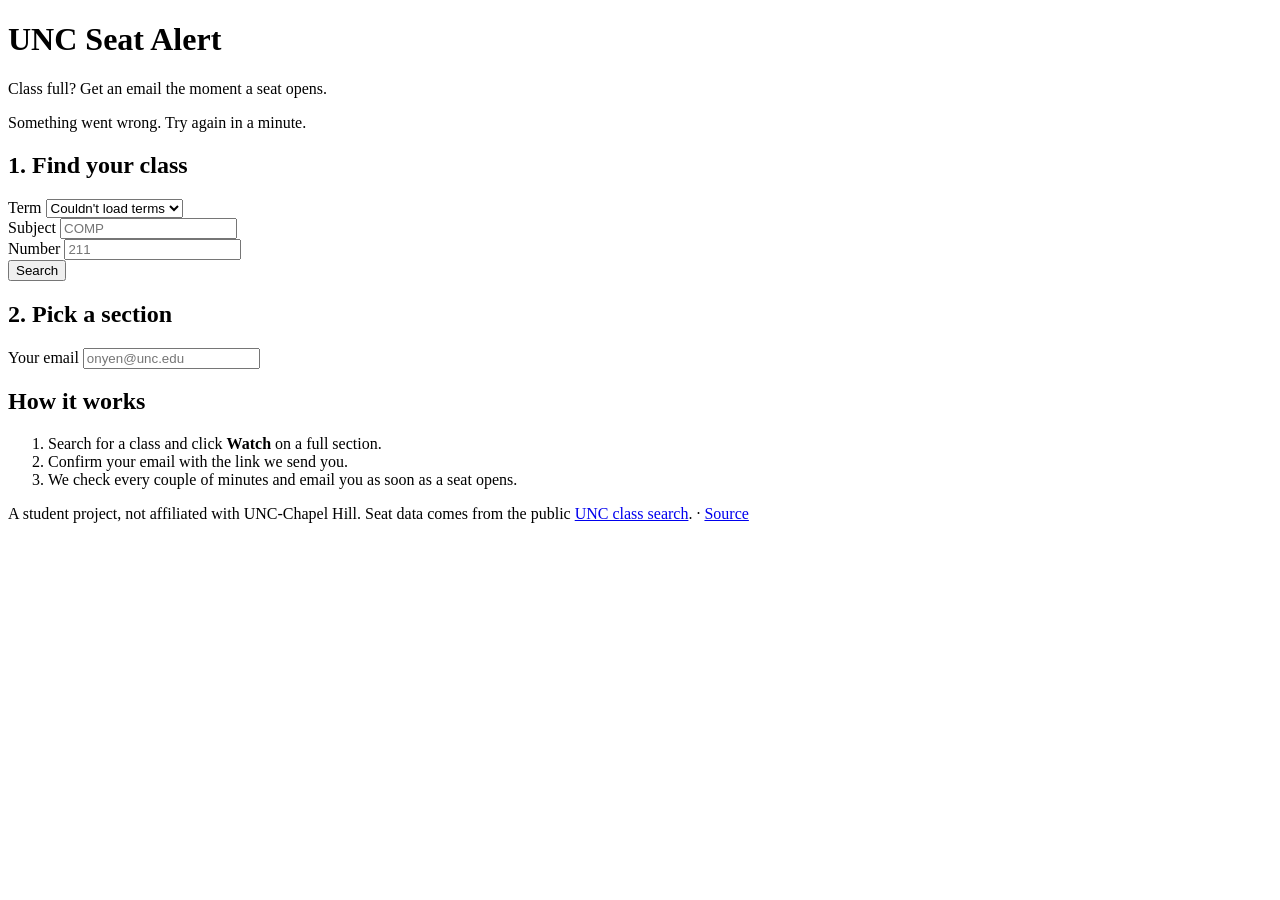
==== app/static/index.html @ b1ddf3b0 "Add web pages, Postgres + migrations, Docker, CI and deploy config - Sign-up page (term dropdown, li" ====
<!doctype html>
<html lang="en">
<head>
  <meta charset="utf-8">
  <meta name="viewport" content="width=device-width, initial-scale=1">
  <title>UNC Seat Alert</title>
  <meta name="description" content="Get an email the moment a seat opens in a full UNC class.">
  <link rel="stylesheet" href="/static/app.css">
</head>
<body>
<main class="page">
  <header>
    <h1>UNC Seat Alert</h1>
    <p>Class full? Get an email the moment a seat opens.</p>
  </header>

  <div id="notice" class="notice hidden" role="status" aria-live="polite"></div>

  <form id="search" class="card">
    <h2>1. Find your class</h2>
    <div class="row">
      <div>
        <label for="term">Term</label>
        <select id="term" required><option>Loading…</option></select>
      </div>
      <div>
        <label for="subject">Subject</label>
        <input id="subject" placeholder="COMP" required maxlength="8" autocapitalize="characters">
      </div>
      <div>
        <label for="number">Number</label>
        <input id="number" placeholder="211" required maxlength="8">
      </div>
      <button class="btn" type="submit">Search</button>
    </div>
  </form>

  <section id="results" class="card hidden">
    <h2 id="results-title">2. Pick a section</h2>
    <div style="margin-bottom:12px">
      <label for="email">Your email</label>
      <input id="email" type="email" placeholder="onyen@unc.edu" autocomplete="email">
    </div>
    <ul id="sections" class="sections"></ul>
  </section>

  <section class="card">
    <h2>How it works</h2>
    <ol class="steps">
      <li>Search for a class and click <strong>Watch</strong> on a full section.</li>
      <li>Confirm your email with the link we send you.</li>
      <li>We check every couple of minutes and email you as soon as a seat opens.</li>
    </ol>
  </section>

  <footer>
    A student project, not affiliated with UNC-Chapel Hill. Seat data comes from the public
    <a href="https://reports.unc.edu/class-search/" target="_blank" rel="noopener">UNC class search</a>.
    · <a href="https://github.com/Tdevu/seat-alert" target="_blank" rel="noopener">Source</a>
  </footer>
</main>

<script>
const $ = (id) => document.getElementById(id);
let lastSearch = null;

function notify(text, ok = true) {
  const n = $("notice");
  n.textContent = text;
  n.className = "notice " + (ok ? "ok" : "err");
  clearTimeout(notify.timer);
  notify.timer = setTimeout(() => n.classList.add("hidden"), ok ? 8000 : 6000);
}

async function api(path, options) {
  const resp = await fetch(path, options);
  const data = resp.status === 204 ? null : await resp.json().catch(() => null);
  if (!resp.ok) {
    let msg = data && data.detail;
    if (Array.isArray(msg)) msg = "Please check your email address.";
    throw new Error(msg || "Something went wrong. Try again in a minute.");
  }
  return data;
}

async function loadTerms() {
  const select = $("term");
  try {
    const terms = await api("/api/terms");
    select.replaceChildren(...terms.map((t) => new Option(t, t)));
    // Default to the latest term, which is usually the one being registered for.
    if (terms.length) select.value = terms[terms.length - 1];
  } catch (e) {
    select.replaceChildren(new Option("Couldn't load terms", ""));
    notify(e.message, false);
  }
}

function renderSections(sections) {
  const list = $("sections");
  list.replaceChildren();
  if (!sections.length) {
    const li = document.createElement("li");
    li.className = "muted";
    li.textContent = "No sections found. Check the subject and number.";
    list.append(li);
    return;
  }
  const first = sections[0];
  $("results-title").textContent =
    `2. Pick a section of ${first.subject} ${first.catalog_number}: ${first.title}`;

  for (const s of sections) {
    const li = document.createElement("li");
    li.className = "section";

    const info = document.createElement("div");
    info.className = "info";
    const name = document.createElement("div");
    name.className = "name";
    name.textContent = `Section ${s.section}`;
    const meta = document.createElement("div");
    meta.className = "meta";
    meta.textContent = [s.schedule, s.instruction_mode].filter(Boolean).join(" · ");
    info.append(name, meta);

    const badge = document.createElement("span");
    const open = s.available_seats > 0;
    badge.className = "badge " + (open ? "open" : "full");
    badge.textContent = open ? `${s.available_seats} open` : "Full";

    const btn = document.createElement("button");
    btn.className = "btn small" + (open ? " secondary" : "");
    btn.textContent = "Watch";
    btn.title = open ? "This section has seats now. We'll alert you if it fills and reopens."
                     : "Get an email when a seat opens";
    btn.addEventListener("click", () => watch(s, btn));

    li.append(info, badge, btn);
    list.append(li);
  }
}

async function watch(section, btn) {
  const email = $("email").value.trim();
  if (!email || !$("email").checkValidity()) {
    $("email").focus();
    notify("Enter your email first so we know where to send the alert.", false);
    return;
  }
  btn.disabled = true;
  try {
    const res = await api("/api/watches", {
      method: "POST",
      headers: { "Content-Type": "application/json" },
      body: JSON.stringify({
        email,
        term: section.term,
        subject: section.subject,
        catalog_number: section.catalog_number,
        section: section.section,
      }),
    });
    btn.textContent = "Watching ✓";
    notify(`Watching ${section.subject} ${section.catalog_number}-${section.section}. ${res.message}`);
  } catch (e) {
    btn.disabled = false;
    notify(e.message, false);
  }
}

$("search").addEventListener("submit", async (event) => {
  event.preventDefault();
  const params = new URLSearchParams({
    term: $("term").value,
    subject: $("subject").value.trim().toUpperCase(),
    catalog_number: $("number").value.trim(),
  });
  if (params.toString() === lastSearch) return;
  const btn = event.submitter;
  btn.disabled = true;
  $("notice").className = "notice hidden";
  try {
    const sections = await api("/api/sections?" + params);
    lastSearch = params.toString();
    $("results").classList.remove("hidden");
    renderSections(sections);
  } catch (e) {
    notify(e.message, false);
  } finally {
    btn.disabled = false;
  }
});

loadTerms();
</script>
</body>
</html>
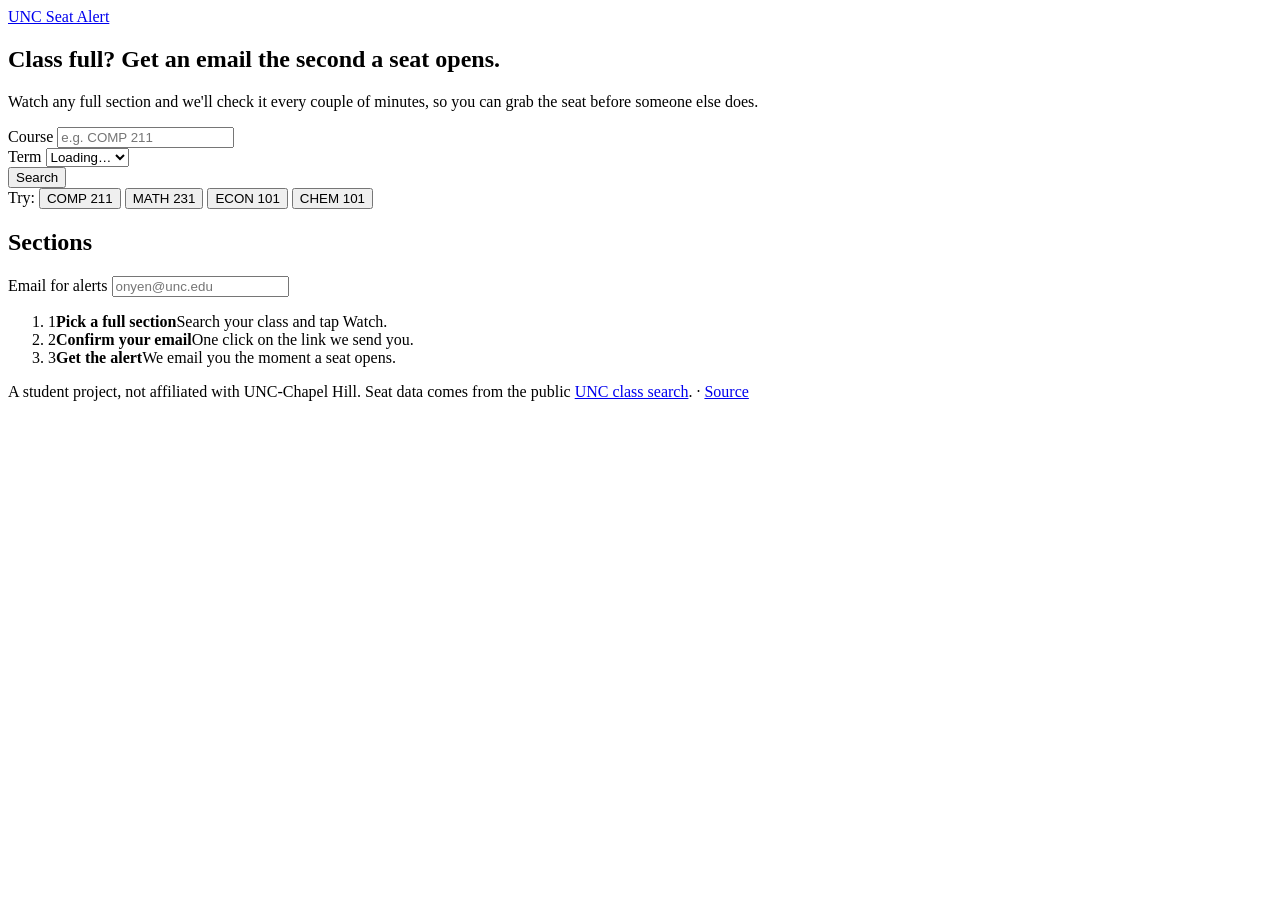
==== commit 5ba881c8: "Improve the search and manage pages - One course box ("COMP 211") with subject suggestions from UNC'" ====
--- a/app/static/index.html
+++ b/app/static/index.html
@@ -5,194 +5,251 @@
   <meta name="viewport" content="width=device-width, initial-scale=1">
   <title>UNC Seat Alert</title>
   <meta name="description" content="Get an email the moment a seat opens in a full UNC class.">
+  <link rel="icon" href="/static/icon.svg" type="image/svg+xml">
   <link rel="stylesheet" href="/static/app.css">
 </head>
 <body>
 <main class="page">
-  <header>
-    <h1>UNC Seat Alert</h1>
-    <p>Class full? Get an email the moment a seat opens.</p>
-  </header>
-
-  <div id="notice" class="notice hidden" role="status" aria-live="polite"></div>
-
-  <form id="search" class="card">
-    <h2>1. Find your class</h2>
-    <div class="row">
+  <a class="brand" href="/"><img src="/static/icon.svg" alt=""><span>UNC Seat Alert</span></a>
+
+  <section class="hero">
+    <h1>Class full? Get an email the second a seat opens.</h1>
+    <p>Watch any full section and we'll check it every couple of minutes, so you can grab the seat before someone else does.</p>
+  </section>
+
+  <form id="search" class="card" autocomplete="off">
+    <div class="search-row">
+      <div class="course">
+        <label for="course">Course</label>
+        <input id="course" class="big" placeholder="e.g. COMP 211" list="subjects" required
+               maxlength="16" autocapitalize="characters" spellcheck="false">
+        <datalist id="subjects"></datalist>
+      </div>
       <div>
         <label for="term">Term</label>
-        <select id="term" required><option>Loading…</option></select>
+        <select id="term"><option>Loading…</option></select>
       </div>
-      <div>
-        <label for="subject">Subject</label>
-        <input id="subject" placeholder="COMP" required maxlength="8" autocapitalize="characters">
-      </div>
-      <div>
-        <label for="number">Number</label>
-        <input id="number" placeholder="211" required maxlength="8">
-      </div>
-      <button class="btn" type="submit">Search</button>
+      <button class="btn" type="submit" id="search-btn">Search</button>
+    </div>
+    <div class="examples">
+      <span class="muted">Try:</span>
+      <button type="button" class="chip">COMP 211</button>
+      <button type="button" class="chip">MATH 231</button>
+      <button type="button" class="chip">ECON 101</button>
+      <button type="button" class="chip">CHEM 101</button>
     </div>
   </form>
 
-  <section id="results" class="card hidden">
-    <h2 id="results-title">2. Pick a section</h2>
-    <div style="margin-bottom:12px">
-      <label for="email">Your email</label>
+  <section id="results" class="card hidden" aria-live="polite">
+    <div class="card-head">
+      <h2 id="results-title">Sections</h2>
+      <span id="results-term" class="muted"></span>
+    </div>
+    <div id="confirm" class="confirm hidden"></div>
+    <div class="email-row">
+      <label for="email">Email for alerts</label>
       <input id="email" type="email" placeholder="onyen@unc.edu" autocomplete="email">
     </div>
     <ul id="sections" class="sections"></ul>
   </section>
 
   <section class="card">
-    <h2>How it works</h2>
     <ol class="steps">
-      <li>Search for a class and click <strong>Watch</strong> on a full section.</li>
-      <li>Confirm your email with the link we send you.</li>
-      <li>We check every couple of minutes and email you as soon as a seat opens.</li>
+      <li><span class="num">1</span><b>Pick a full section</b>Search your class and tap Watch.</li>
+      <li><span class="num">2</span><b>Confirm your email</b>One click on the link we send you.</li>
+      <li><span class="num">3</span><b>Get the alert</b>We email you the moment a seat opens.</li>
     </ol>
   </section>
 
   <footer>
     A student project, not affiliated with UNC-Chapel Hill. Seat data comes from the public
     <a href="https://reports.unc.edu/class-search/" target="_blank" rel="noopener">UNC class search</a>.
-    · <a href="https://github.com/Tdevu/seat-alert" target="_blank" rel="noopener">Source</a>
+    · <a href="https://github.com/Tanuj-D/seat-alert" target="_blank" rel="noopener">Source</a>
   </footer>
 </main>
 
+<div id="notice" class="notice hidden" role="status" aria-live="polite"></div>
+
+<script src="/static/common.js"></script>
 <script>
-const $ = (id) => document.getElementById(id);
-let lastSearch = null;
-
-function notify(text, ok = true) {
-  const n = $("notice");
-  n.textContent = text;
-  n.className = "notice " + (ok ? "ok" : "err");
-  clearTimeout(notify.timer);
-  notify.timer = setTimeout(() => n.classList.add("hidden"), ok ? 8000 : 6000);
-}
-
-async function api(path, options) {
-  const resp = await fetch(path, options);
-  const data = resp.status === 204 ? null : await resp.json().catch(() => null);
-  if (!resp.ok) {
-    let msg = data && data.detail;
-    if (Array.isArray(msg)) msg = "Please check your email address.";
-    throw new Error(msg || "Something went wrong. Try again in a minute.");
-  }
-  return data;
-}
-
-async function loadTerms() {
-  const select = $("term");
+let subjects = new Set();
+let lastQuery = "";
+const watched = new Set();  // sections watched during this visit
+
+// "COMP 211", "comp211", "COMP-211H" -> { subject: "COMP", number: "211" }
+function parseCourse(text) {
+  const m = text.trim().toUpperCase().match(/^([A-Z]{2,5})\s*-?\s*(\d{1,4}[A-Z]{0,2})$/);
+  return m && { subject: m[1], number: m[2] };
+}
+
+async function loadOptions() {
   try {
-    const terms = await api("/api/terms");
-    select.replaceChildren(...terms.map((t) => new Option(t, t)));
+    const opts = await api("/api/options");
+    subjects = new Set(opts.subjects);
+    $("subjects").replaceChildren(...opts.subjects.map((s) => new Option(s)));
+    $("term").replaceChildren(...opts.terms.map((t) => new Option(t, t)));
     // Default to the latest term, which is usually the one being registered for.
-    if (terms.length) select.value = terms[terms.length - 1];
+    const wanted = new URLSearchParams(location.search).get("term");
+    $("term").value = opts.terms.includes(wanted) ? wanted : opts.terms.at(-1) || "";
   } catch (e) {
-    select.replaceChildren(new Option("Couldn't load terms", ""));
+    $("term").replaceChildren(new Option("Unavailable", ""));
     notify(e.message, false);
   }
 }
 
-function renderSections(sections) {
+function showLoading() {
+  $("results").classList.remove("hidden");
+  $("results-title").textContent = "Looking up sections…";
+  $("results-term").textContent = "";
+  const rows = [1, 2, 3].map(() => {
+    const li = el("li", "section");
+    const info = el("div", "info");
+    const a = el("div", "skeleton"); a.style.width = "40%";
+    const b = el("div", "skeleton"); b.style.cssText = "width:65%;margin-top:8px";
+    info.append(a, b);
+    li.append(info);
+    return li;
+  });
+  $("sections").replaceChildren(...rows);
+}
+
+function renderSections(course, term, sections) {
   const list = $("sections");
-  list.replaceChildren();
+  $("results-term").textContent = term;
   if (!sections.length) {
-    const li = document.createElement("li");
-    li.className = "muted";
-    li.textContent = "No sections found. Check the subject and number.";
-    list.append(li);
-    return;
-  }
-  const first = sections[0];
+    $("results-title").textContent = `${course.subject} ${course.number}`;
+    list.replaceChildren(el("li", "empty",
+      `No sections of ${course.subject} ${course.number} in ${term}. Check the course number or try another term.`));
+    return;
+  }
   $("results-title").textContent =
-    `2. Pick a section of ${first.subject} ${first.catalog_number}: ${first.title}`;
-
-  for (const s of sections) {
-    const li = document.createElement("li");
-    li.className = "section";
-
-    const info = document.createElement("div");
-    info.className = "info";
-    const name = document.createElement("div");
-    name.className = "name";
-    name.textContent = `Section ${s.section}`;
-    const meta = document.createElement("div");
-    meta.className = "meta";
-    meta.textContent = [s.schedule, s.instruction_mode].filter(Boolean).join(" · ");
-    info.append(name, meta);
-
-    const badge = document.createElement("span");
-    const open = s.available_seats > 0;
-    badge.className = "badge " + (open ? "open" : "full");
-    badge.textContent = open ? `${s.available_seats} open` : "Full";
-
-    const btn = document.createElement("button");
-    btn.className = "btn small" + (open ? " secondary" : "");
-    btn.textContent = "Watch";
-    btn.title = open ? "This section has seats now. We'll alert you if it fills and reopens."
-                     : "Get an email when a seat opens";
-    btn.addEventListener("click", () => watch(s, btn));
-
-    li.append(info, badge, btn);
-    list.append(li);
-  }
-}
-
-async function watch(section, btn) {
-  const email = $("email").value.trim();
-  if (!email || !$("email").checkValidity()) {
-    $("email").focus();
+    `${sections[0].subject} ${sections[0].catalog_number} · ${sections[0].title}`;
+
+  // Full sections first: those are the ones people want to watch.
+  sections = [...sections].sort((a, b) =>
+    (a.available_seats > 0) - (b.available_seats > 0) || a.section.localeCompare(b.section));
+
+  list.replaceChildren(...sections.map((s) => {
+    const li = el("li", "section");
+    const info = el("div", "info");
+    info.append(el("div", "name", `Section ${s.section}`),
+                el("div", "meta", [s.schedule, s.instruction_mode].filter(Boolean).join(" · ")));
+
+    const key = `${s.term}|${s.subject}|${s.catalog_number}|${s.section}`;
+    const btn = el("button", "btn small", "Watch");
+    if (s.available_seats > 0) {
+      btn.classList.add("secondary");
+      btn.title = "Has seats now. We'll alert you if it fills up and then reopens.";
+    }
+    if (watched.has(key)) markWatched(btn);
+    btn.addEventListener("click", () => watch(s, key, btn));
+
+    li.append(info, seatBadge(s.available_seats), btn);
+    return li;
+  }));
+}
+
+function markWatched(btn) {
+  btn.textContent = "Watching ✓";
+  btn.className = "btn small done";
+  btn.disabled = true;
+}
+
+function showConfirm(email, verified, label) {
+  const box = $("confirm");
+  const text = el("div");
+  if (verified) {
+    text.append(el("strong", null, `You're watching ${label}`),
+                el("p", null, `We'll email ${email} the moment a seat opens.`));
+  } else {
+    text.append(el("strong", null, "Check your inbox"),
+                el("p", null, `We sent a confirmation link to ${email}. Click it to start getting alerts for ${label}.`));
+  }
+  box.replaceChildren(el("span", "icon", verified ? "✅" : "📬"), text);
+  box.classList.remove("hidden");
+}
+
+async function watch(s, key, btn) {
+  const input = $("email");
+  const email = input.value.trim();
+  if (!email || !input.checkValidity()) {
+    input.focus();
     notify("Enter your email first so we know where to send the alert.", false);
     return;
   }
   btn.disabled = true;
+  btn.textContent = "Saving…";
+  const label = `${s.subject} ${s.catalog_number}-${s.section}`;
   try {
     const res = await api("/api/watches", {
       method: "POST",
       headers: { "Content-Type": "application/json" },
-      body: JSON.stringify({
-        email,
-        term: section.term,
-        subject: section.subject,
-        catalog_number: section.catalog_number,
-        section: section.section,
-      }),
+      body: JSON.stringify({ email, term: s.term, subject: s.subject,
+                             catalog_number: s.catalog_number, section: s.section }),
     });
-    btn.textContent = "Watching ✓";
-    notify(`Watching ${section.subject} ${section.catalog_number}-${section.section}. ${res.message}`);
+    store.set("email", email);
+    watched.add(key);
+    markWatched(btn);
+    showConfirm(email, res.verified, label);
   } catch (e) {
-    btn.disabled = false;
+    if (/already watching/i.test(e.message)) {
+      watched.add(key);
+      markWatched(btn);
+    } else {
+      btn.disabled = false;
+      btn.textContent = "Watch";
+    }
     notify(e.message, false);
   }
 }
 
-$("search").addEventListener("submit", async (event) => {
-  event.preventDefault();
-  const params = new URLSearchParams({
-    term: $("term").value,
-    subject: $("subject").value.trim().toUpperCase(),
-    catalog_number: $("number").value.trim(),
-  });
-  if (params.toString() === lastSearch) return;
-  const btn = event.submitter;
-  btn.disabled = true;
-  $("notice").className = "notice hidden";
+async function search() {
+  $("notice").classList.add("hidden");  // clear any old message
+  const course = parseCourse($("course").value);
+  if (!course) {
+    notify("Type a course like COMP 211.", false);
+    $("course").focus();
+    return;
+  }
+  if (subjects.size && !subjects.has(course.subject)) {
+    notify(`"${course.subject}" isn't a UNC subject code. Pick one from the suggestions.`, false);
+    return;
+  }
+  const term = $("term").value;
+  const query = `${course.subject} ${course.number}|${term}`;
+  if (query === lastQuery) return;
+
+  // Keep the URL shareable, e.g. /?course=COMP+211&term=2027+Spring
+  history.replaceState(null, "", "?" + new URLSearchParams(
+    { course: `${course.subject} ${course.number}`, term }));
+  $("course").value = `${course.subject} ${course.number}`;
+  $("confirm").classList.add("hidden");
+  $("search-btn").disabled = true;
+  showLoading();
   try {
+    const params = new URLSearchParams({ term, subject: course.subject, catalog_number: course.number });
     const sections = await api("/api/sections?" + params);
-    lastSearch = params.toString();
-    $("results").classList.remove("hidden");
-    renderSections(sections);
+    lastQuery = query;
+    renderSections(course, term, sections);
   } catch (e) {
+    $("results").classList.add("hidden");
     notify(e.message, false);
   } finally {
-    btn.disabled = false;
-  }
+    $("search-btn").disabled = false;
+  }
+}
+
+$("search").addEventListener("submit", (e) => { e.preventDefault(); search(); });
+$("term").addEventListener("change", () => { if ($("course").value) search(); });
+for (const chip of document.querySelectorAll(".chip")) {
+  chip.addEventListener("click", () => { $("course").value = chip.textContent; search(); });
+}
+
+$("email").value = store.get("email");
+loadOptions().then(() => {
+  const course = new URLSearchParams(location.search).get("course");
+  if (course) { $("course").value = course; search(); }
 });
-
-loadTerms();
 </script>
 </body>
 </html>
